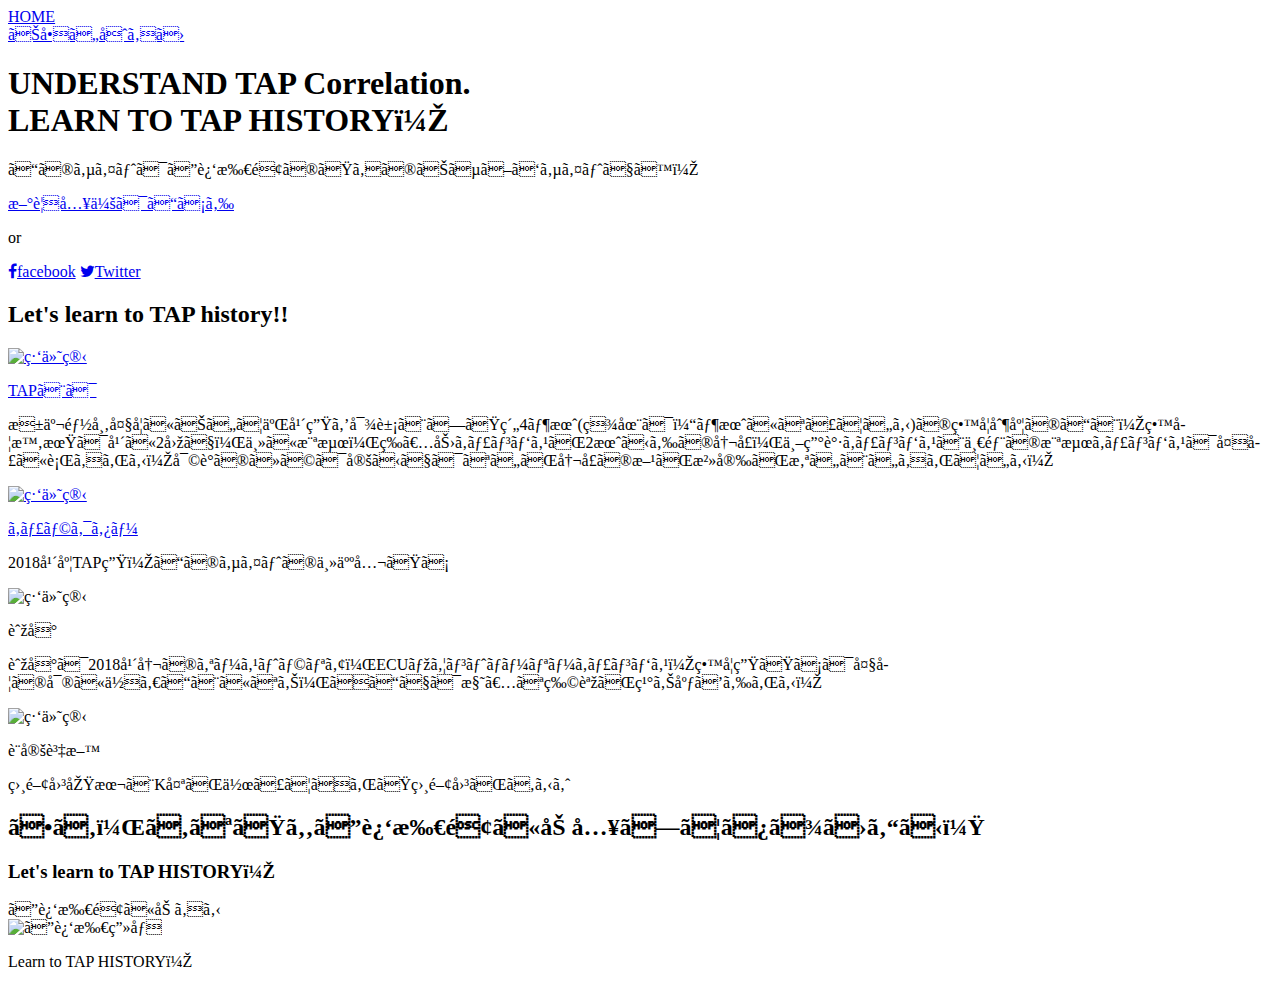
==== index.html @ f48ec159 "Create index.html" ====
<!DOCTYPE html>
<html lang= "ja">
    <head>
        <meta charset="utf=8">
        <title>>TAP Correlation Diagram</title>
        <link rel="icon" href="img/tap_icon.ico">
        <meta name="deseription" content="TAP相関図">
        <link rel="stylesheet" href="stylesheet.css">
        <!-- fontAwesomeの読み込み -->
        <link rel="stylesheet" href="//maxcdn.bootstrapcdn.com/font-awesome/4.3.0/css/font-awesome.min.css">
    </head>
    <body>
        <header>
            <div class="container">
                <div class="header-left">
                   <a href="./index.html" class="home">HOME</a> 
                   <!-- <a href="#" class="Character">キャラクター</a> -->
                </div>

                <div class="header-right">
                    <a href="#" class="inquire">お問い合わせ</a>
                </div>
            </div>
            
        </header>

        <div class="top-wrapper">
            <div class="container">
                <h1>UNDERSTAND TAP Correlation.<br>LEARN TO TAP HISTORY．</h1>
                <p>このサイトはご近所面のためのおふざけサイトです．</p>
                <a href="#" class="btn signup">新規入会はこちら</a>
                <p>or</p>
                <a href="#" class="btn facebook"><span class="fa fa-facebook"></span>facebook</a>
                <a href="#" class="btn twitter"><span class="fa fa-twitter"></span>Twitter</a>

            </div>
        </div>

        <div class="contents-wrapper">
            <div class="container">
                <div class="heading">
                    <h2>Let's learn to TAP history!!</h2>
                </div>
                <div class="contents">
                    <div class="content">
                        
                        <div class="content-icon">
                            <a href="https://tsap.tcu.ac.jp/tap-home/" target="_blank">
                                <img src="./img/postit/postit_bluegreen.png" alt="緑付箋">
                                <p>TAPとは</p>
                            </a>
                        </div>
                        
                        <p class="text-content">東京都市大学において二年生を対象とした約4ヶ月(現在は３ヶ月になっている)の留学制度のこと．留学時期は年に2回で，主に横浜，等々力キャンパスが2月からの冬季，世田谷キャンパスと一部の横浜キャンパスは夏季に行われる．審議のほどは定かではないが冬季の方が治安が悪いといわれている．</p>
                    </div>

                    <div class="content">
                        <div class="content-icon">
                            <a href="./character.html">
                                <img src="./img/postit/postit_yellow.png" alt="緑付箋">
                                <p>キャラクター</p>
                            </a>
                        </div>
                        <p class="text-content">2018年度TAP生．このサイトの主人公たち</p>
                    </div>

                    <div class="content">
                        <div class="content-icon">
                            <img src="./img/postit/postit_pink.png" alt="緑付箋">
                            <p>舞台</p>
                        </div>
                        <p class="text-content">舞台は2018年冬のオーストラリア，ECUマウントローリーキャンパス．留学生たちは大学の寮に住むことになり，そこでは様々な物語が繰り広げられる．</p>
                    </div>

                    <div class="content">
                        <div class="content-icon">
                            <img src="./img/postit/postit_blue.png" alt="緑付箋">
                            <p>設定資料</p>
                        </div>
                        <p class="text-content">相関図原本とK太が作ってくれた相関図があるよ</p>
                    </div>
                    
                </div>
            </div>
        </div>

        <div class="message-wrapper">
            <div class="conteiner">
                <div class="heading">
                    <h2>さあ，あなたもご近所面に加入してみませんか？</h2>
                    <h3>Let's learn to TAP HISTORY．</h3>
                </div>
                <span class="btn message">ご近所面に加わる</span>
            </div>
        </div>

    </body>

    <footer>
        <div class="container">
           <img src="./img/text_gokinjo.png" alt="ご近所画像">
            <p>Learn to TAP HISTORY．</p>
        </div>
    </footer>
</html>
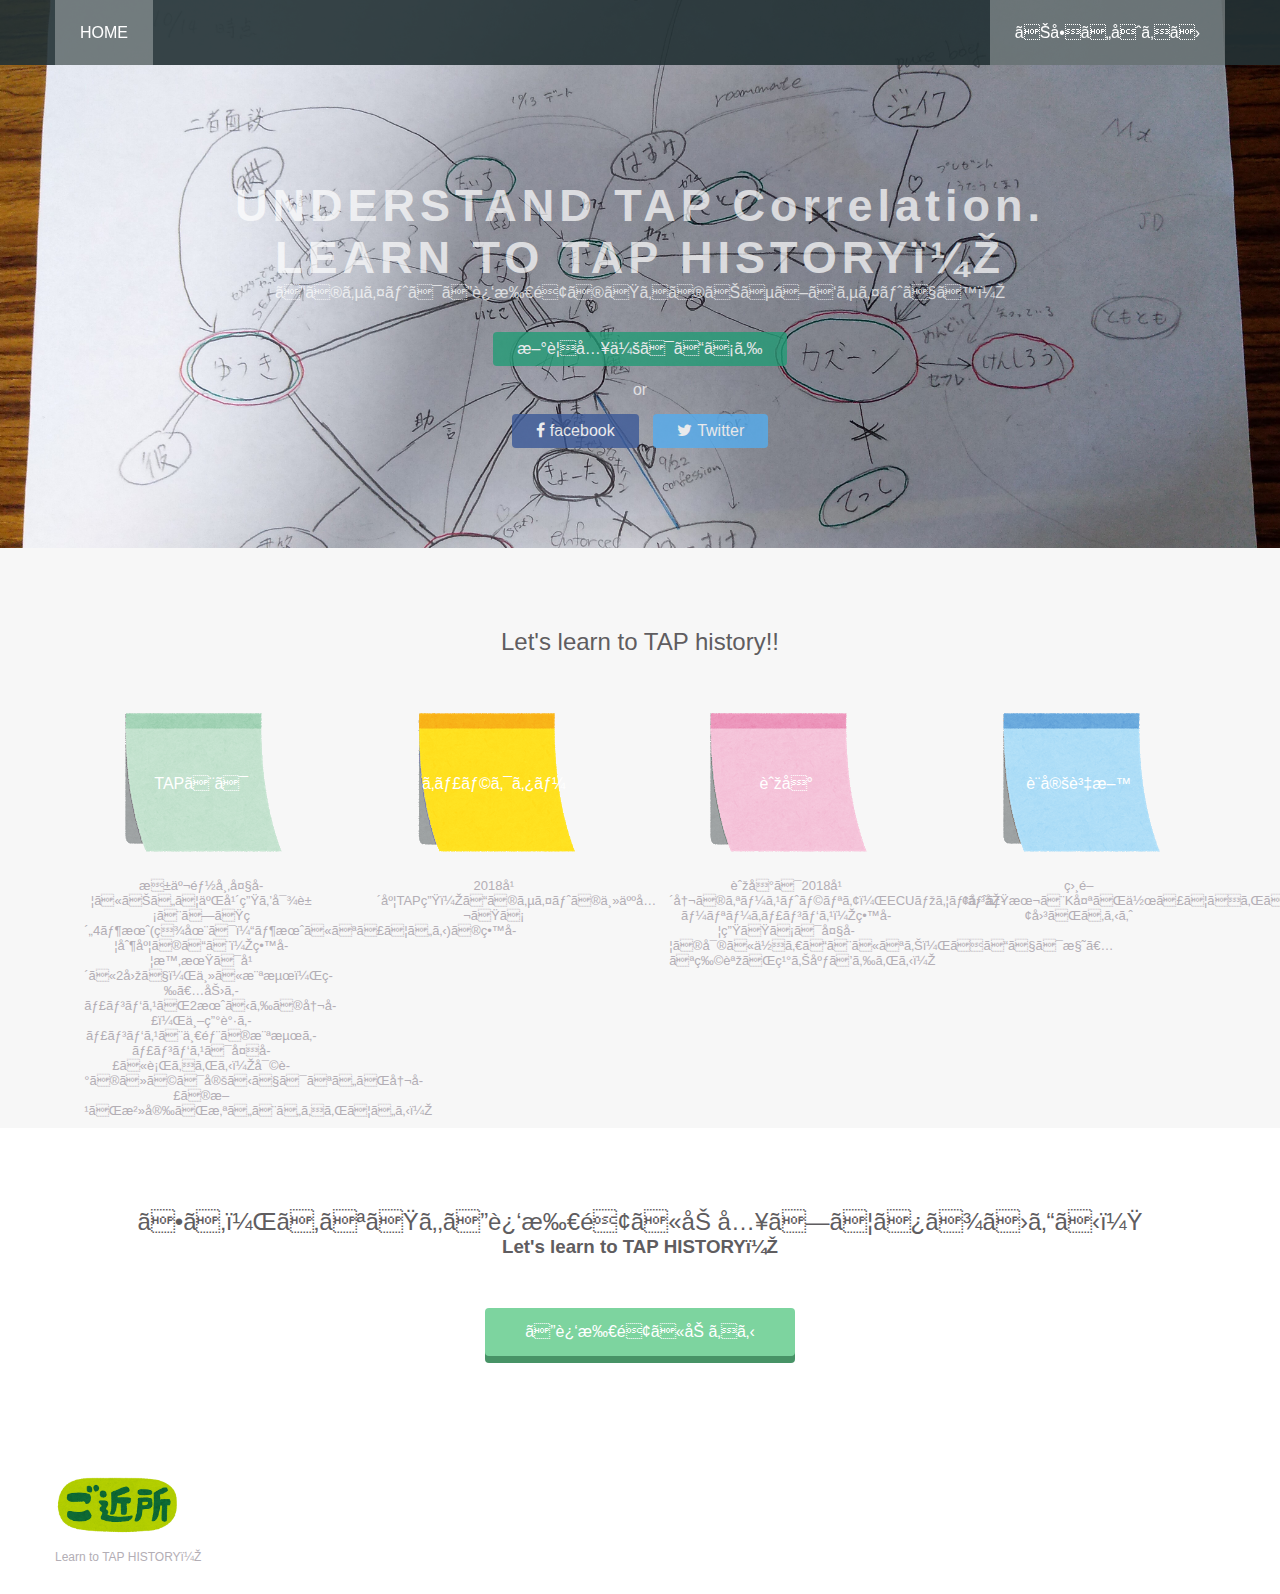
==== commit 7bd078b9: "Update index.html" ====
--- a/index.html
+++ b/index.html
@@ -6,6 +6,7 @@
         <link rel="icon" href="img/tap_icon.ico">
         <meta name="deseription" content="TAP相関図">
         <link rel="stylesheet" href="stylesheet.css">
+        <meta name="viewport" content="width=device-width,initial-scale=1.0">
         <!-- fontAwesomeの読み込み -->
         <link rel="stylesheet" href="//maxcdn.bootstrapcdn.com/font-awesome/4.3.0/css/font-awesome.min.css">
     </head>
--- a/stylesheet.css
+++ b/stylesheet.css
@@ -0,0 +1,204 @@
+/* 設定初期化 */
+html, body,
+ul, ol, li,
+h1, h2, h3, h4, h5, h6, p, div {
+  margin: 0;
+  padding: 0;
+}
+
+body {
+  font-family: 'Hiragino Kaku Gothic ProN W3', sans-serif;
+}
+
+li {
+  list-style: none;
+}
+
+a {
+  text-decoration: none;
+}
+
+/* 初期化設定ここまで */
+
+/* ヘッダー */
+header {
+    height: 65px;
+    width: 100%;
+    /* color: white; */
+    background-color: rgba(34, 49, 52, 0.9);
+    position :fixed;
+    top: 0;
+    z-index: 10;
+}
+
+.header-left a{
+    line-height: 65px;
+     padding: 0 25px;
+     color: white;
+     display: center;
+}
+
+.header-left:hover {
+    background-color: rgba(255, 255, 255, 0.5);
+ }
+
+.header-left {
+    float: left;
+    background-color: rgba(255, 255, 255, 0.3);
+    transition: all 0.5s;
+  }
+
+
+.header-right {
+    float: right;
+    background-color: rgba(255, 255, 255, 0.3);
+    transition: all 0.5s;
+  }
+
+.header-right:hover {
+    background-color: rgba(255, 255, 255, 0.5);
+ }
+
+ .header-right a{
+     line-height: 65px;
+     padding: 0 25px;
+     color: white;
+     display: center;
+
+ }
+ /* ヘッダーここまで */
+
+ /* ここからTopwrapper */
+ .top-wrapper{
+    padding: 180px 0 100px 0;
+    background-image: url(./img/soukanzu.jpg);
+    background-size:cover ;
+    color: white;
+    text-align: center;
+
+}
+
+ .container{
+     width: 1170px;
+     margin: 0 auto;
+ }
+
+.top-wrapper h1{
+    opacity: 0.7;
+    font-size: 45px;
+    letter-spacing: 5px;
+}
+
+.top-wrapper p{
+    opacity: 0.7;
+    margin-bottom: 15px;
+}
+
+.signup{
+    background-color: #239b76;
+    margin-top: 15px;
+    margin-bottom: 15px;
+}
+
+.facebook {
+    background-color: #3b5998;
+    margin-right: 10px;
+  }
+  
+  .twitter {
+    background-color: #55acee;
+  }
+
+  .btn{
+      padding: 8px 24px;
+      color: white;
+      display: inline-block;
+      opacity: 0.8;
+      border-radius: 4px;
+  }
+
+  .btn:hover{
+      opacity: 1;
+  }
+
+  .fa{
+      margin-right: 5px;
+  }
+/* top-wrapperここまで */
+
+/* contents-wrapper */
+.contents-wrapper{
+  height: 580px;
+  background-color: #f7f7f7;
+  text-align: center;
+}
+
+.heading{
+  padding-top: 80px;
+  padding-bottom: 50px;
+  color: #5f5d60;
+}
+
+.heading h2{
+  font-weight: normal;
+}
+
+.content{
+  float: left;
+  width: 25%;
+}
+
+.content img:hover{
+  transform:scale(1.2,1.2);
+}
+
+.content-icon{
+  position: relative;
+}
+
+.content-icon p{
+  position: absolute;
+  top: 44%;
+  width: 100%;
+  color:#fff;
+}
+
+.text-content{
+  width: 80%;
+  display: inline-block;
+  margin-top: 15px;
+  font-size: 13px;
+  color: #b3aeb5;
+}
+
+.message-wrapper{
+  padding-bottom: 80px;
+  text-align: center;
+}
+
+.message{
+  padding: 15px 40px;
+  background-color: #5dca88;
+  cursor: pointer;
+  box-shadow: 0 7px #1a7940;
+}
+
+.message:active{
+  position: relative;
+  top: 7px;
+  box-shadow: none;
+}
+
+footer img{
+  width:124px;
+}
+
+footer p{
+  font-size:12px;
+  color:#b3aeb5;
+}
+
+footer{
+  padding:30px 0;
+}
+
